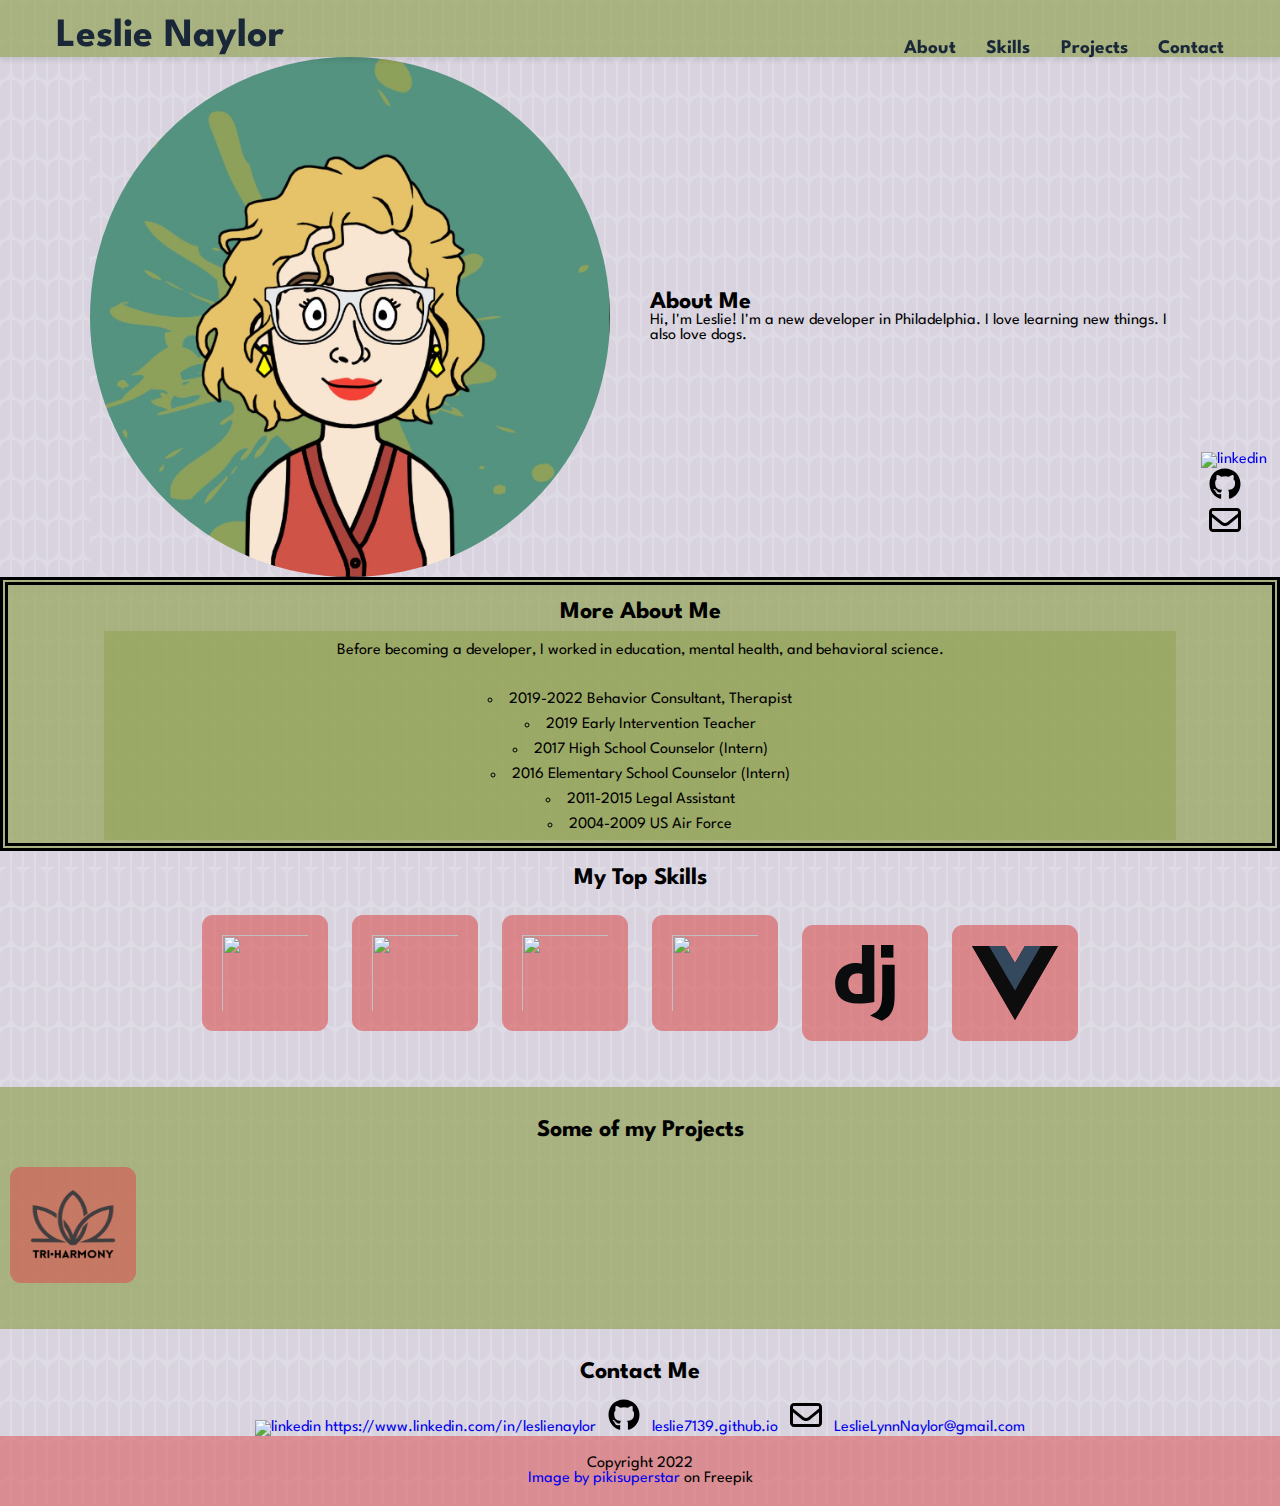
==== index.html @ d734b7ea "updated profile picture" ====
<!DOCTYPE html>
<html lang="en">

  <head>
    <meta charset="UTF-8" />
    <meta http-equiv="X-UA-Compatible" content="IE=edge" />
    <meta name="viewport" content="width=device-width, initial-scale=1.0" />
    <link rel="preconnect" href="https://fonts.googleapis.com">
    <link rel="preconnect" href="https://fonts.gstatic.com" crossorigin>
    <link href="https://fonts.googleapis.com/css2?family=Signika&display=swap" rel="stylesheet">
    <link rel="stylesheet" href="https://necolas.github.io/normalize.css/8.0.1/normalize.css">
    <link rel="preconnect" href="https://fonts.googleapis.com">
    <link rel="preconnect" href="https://fonts.gstatic.com" crossorigin>
    <link href="https://fonts.googleapis.com/css2?family=League+Spartan:wght@500;700&display=swap" rel="stylesheet">

    <!--CSS Styles -->
    <link rel="stylesheet" href="styles.css" />



    <title>Leslie Naylor | Web Developer</title>
  </head>

  <body>
    <nav>
      <h1>Leslie Naylor</h1>


      <ul class="navigation">
        <li><a href="#about" class="nav-link">About</a></li>
        <li><a href="#skills" class="nav-link">Skills</a></li>
        <li><a href="#projects" class="nav-link">Projects</a></li>
        <li><a href="#contact" class="nav-link">Contact</a></li>
      </ul>

    </nav>

    <!-- Hero Section -->
    <section class="hero" id="about">
      <img class="hero" src="my portfolio/assets/images/avatar.jpg" alt="avatar" />

      <div>

        <h2 class="bio-title">About Me</h2>
        <p class="bio-text">
          Hi, I'm Leslie! I'm a new developer in Philadelphia. I love learning new things.
          I also love dogs.
        </p>
      </div>
    </section>

    <!-- More about -->
    <section class="more-about">
      <h2>More About Me</h2>
      <p class="more-about">Before becoming a developer, I worked in education, mental health, and behavioral science.
      </p>
      <div>
        <ul class="more-about">
          <li>2019-2022 Behavior Consultant, Therapist</li>
          <li>2019 Early Intervention Teacher</li>
          <li>2017 High School Counselor (Intern)</li>
          <li>2016 Elementary School Counselor (Intern)</li>
          <li>2011-2015 Legal Assistant</li>
          <li>2004-2009 US Air Force</li>
        </ul>

      </div>
    </section>

    <!-- Skills section -->
    <section class="skills" id="skills">
      <h2 class="skill-header">My Top Skills</h2>

      <div class="skills-wrapper">
        <img src="my portfolio/assets/icons/python.svg" alt="" loading="lazy" class="icon icon-card" />
        <img src="my portfolio/assets/icons/html5.svg" alt="" loading="lazy" class="icon icon-card" />
        <img src="my portfolio/assets/icons/css3-alt.svg" alt="" loading="lazy" class="icon icon-card" />
        <img src="my portfolio/assets/icons/square-js.svg" alt="" loading="lazy" class="icon icon-card" />
        <img src="my portfolio/assets/icons/django.svg" alt="" loading="lazy" class="icon icon-card" />
        <img src="my portfolio/assets/icons/vue.svg" alt="" loading="lazy" class="icon icon-card" />
      </div>
    </section>

    <!-- Projects section -->
    <section class="projects" id="projects">
      <h2 class="projects-title">Some of my Projects</h2>
      <img src="my portfolio/assets/icons/tri-harmony-logo.png" alt="" loading="lazy" class="icon icon-card" />


    </section>

    <!-- Contact section -->
    <section class="contact" id="contact">
      <h2>Contact Me</h2>
      <a href="https://www.linkedin.com/in/leslienaylor" target="_blank">
        <img src="my portfolio/assets/icons/linkedin.svg" alt="linkedin" loading="lazy" class="socicon">
        <span>https://www.linkedin.com/in/leslienaylor</span>
      </a>
      <a href="https://github.com/leslie7139/leslie7139.github.io" target="_blank">
        <img src="my portfolio/assets/icons/github-icon.svg.svg" alt="github" loading="lazy" class="socicon">
        <span>leslie7139.github.io</span>
      </a>
      <a href="mailto:LeslieLynnNaylor@gmail.com" target="_blank">
        <img src="my portfolio/assets/icons/envelope-icon.svg" alt="github" loading="lazy" class="socicon">
        <span>LeslieLynnNaylor@gmail.com</span>
      </a>
    </section>
    <!-- <div class="contact-form-container">
        <form action="" method="POST">
          <div class="form-control">
            <label for="name">Name</label>
            <input type="text" id="name" name="sender-name" placeholder="Enter Your Name" class="input-field"
              required />
          </div>
          <div class="form-control">
            <label for="email">Email</label>
            <input type="email" id="email" name="sender-email" placeholder="Enter Your Email" class="input-field"
              required />
          </div>
          <div class="form-control">
            <label for="message">Message</label>
            <textarea id="message" cols="60" rows="10" placeholder="Enter Your Message" name="message"
              class="input-field" required>
          </textarea>
          </div>
          <input type="submit" value="Submit" id="submit-btn" class="submit-btn" />
        </form>
      </div>
      </div> -->



    <!-- Social accounts - Fixed to the right -->
    <div class="socials">
      <a href="https://www.linkedin.com/in/leslienaylor" target="_blank">
        <img src="my portfolio/assets/icons/linkedin.svg" alt="linkedin" loading="lazy" class="socicon">
      </a>
      <a href="https://github.com/leslie7139/leslie7139.github.io" target="_blank">
        <img src="my portfolio/assets/icons/github-icon.svg.svg" alt="github" loading="lazy" class="socicon">
      </a>
      <div id="hover-div">
        <a href="mailto:LeslieLynnNaylor@gmail.com" target="_blank">
          <img src="my portfolio/assets/icons/envelope-icon.svg" alt="github" loading="lazy" class="socicon">
      </div>
      </a>

    </div>



    <!-- Footer section -->
    <footer>
      <p class="copy">Copyright 2022</p>
      <p class="copy"><a
          href="https://www.freepik.com/free-vector/telecommuting-concept_7938245.htm?query=work&collectionId=689181&&position=8&from_view=collections">Image
          by pikisuperstar</a> on Freepik</p>
    </footer>
    <!-- Website scripts -->
    <!-- <script src="assets/js/app.js"></script> -->

    <!-- Ion icons scripts -->

  </body>

</html>
---- styles.css ----
:root {
    /* --font-family: 'Signika', sans-serif; */
    --font-family: 'League Spartan', sans-serif;
    --normal-font: 400;
    --bold-font: 700;
    --bolder-font: 900;
    /* --bg-color: #96a65d; */
    --bg-color: #96a65dbc;

    --primary-color: #192738;
    --secondary-color: #D94E4E;
    --primary-shadow: #8b8eaf;
    --bottom-margin: 0.5rem;
    --bottom-margin-2: 1rem;
    --line-height: 1.7rem;
    --transition: 0.3s;
    --bg-image: url("data:image/svg+xml,%3Csvg width='24' height='40' viewBox='0 0 24 40' xmlns='http://www.w3.org/2000/svg'%3E%3Cpath d='M0 40c5.523 0 10-4.477 10-10V0C4.477 0 0 4.477 0 10v30zm22 0c-5.523 0-10-4.477-10-10V0c5.523 0 10 4.477 10 10v30z' fill='%239C92AC' fill-opacity='0.11' fill-rule='evenodd'/%3E%3C/svg%3E");


}

html {
    scroll-behavior: smooth;
}

* {
    margin: 0;
    padding: 0;
    box-sizing: border-box;
}

ul {
    list-style-type: none;
}

a {
    text-decoration: none;
}

a:hover {
    color: var(--secondary-color)
}

body {
    font-family: var(--font-family);
    background-color: #DFDBE5;
    background-image: var(--bg-image);

}

nav {
    position: sticky;
    top: 0;
    left: 0;
    z-index: 1;
    /* ^^ ensures navbar stays over any other element on page */
    display: flex;
    align-items: center;
    justify-content: space-between;
    padding: 1rem 3.5rem;
    padding-bottom: 0;
    background-color: var(--bg-color);
    box-shadow: 0 3px 5px rgba(0, 0, 0, 0.1);

}

nav h1 {
    color: var(--primary-color);
    font-size: 2.5em;
    z-index: 2;
    /*keeps name on top */


}

nav a {
    color: var(--primary-color);
    transition: var(--transition)
}

nav a:hover {
    color: var(--secondary-color)
}

nav ul {
    display: flex;
    gap: 1.9rem;
    padding-top: 1.5em;

}

nav ul li {
    font-weight: var(--bold-font);
    font-size: 1.2em;
}


.socials {
    display: flex;
    flex-direction: column;
    position: fixed;
    right: 1%;
    bottom: 40%;

}

.socicon {
    width: 3rem;
    height: 2rem
}

.hero {
    display: flex;
    align-items: center;
    justify-content: center;
    gap: 2.5rem;
    max-width: 68.75rem;
    margin: auto;
    /* background-image: url("so-white-background.png"); */
    background-color: #DFDBE5;
    background-image: var(--bg-image);

}


.hero img {
    height: 32.5rem;
    width: 32.5rem;
    border-radius: 50%;

}

.bio {
    width: 25rem;
    padding: 0.625rem;
    border-radius: 6px;
    box-shadow: 0px 2px 15px 2px var(--primary-shadow);
}

.bio h1 {
    margin-bottom: var(--bottom-margin);
}

.bio p {
    line-height: var(--line-height);
    padding: 0.3rem
}

.more-about {
    background-color: var(--bg-color);
    padding: 1rem 6rem;
    border-style: double;
    border-width: .5em;
    padding-bottom: 0.2em;
}

.more-about h2 {
    margin-bottom: var(--bottom-margin);
    text-align: center;
}

.more-about p {
    line-height: var(--line-height);
    padding: 0.4rem;
    text-align: center;
    border-style: none;
}

.more-about ul {
    border-style: none;

}

.more-about ul li {
    list-style-type: circle;
    text-align: center;
    line-height: 25px;
    list-style-position: inside;

}

.skills {
    max-width: 68.75 rem;
    margin: auto;
    text-align: center;
    margin-top: 1rem;
    background-image: var(--bg-image);
    background-color: #DFDBE5;

}

.skill-header {
    margin-bottom: 1rem;
}

.skills-wrapper img {
    padding: 1.25rem;
}

.icon {
    width: 7.875rem;
    height: 7.25rem
}

.icon-card {
    background-color: #d94e4e95;
    border-radius: 11px;
    box-shadow: 0 3px 10px var(--secondary-shadow);
    padding: 20px;
    margin: 10px;
}

.projects {
    background-color: var(--bg-color);
    padding: 32px 0;
    margin-top: 2rem;
}

.projects-title {
    text-align: center;
    margin-bottom: 1rem;
}

.projects-container {
    display: flex;
    align-items: center;
    justify-content: center;
}

.contact {
    margin-top: 2rem;
    text-align: center;
    background-image: var(--bg-image);
    background-color: #DFDBE5;


}

.contact>span {
    display: inline-block;
}

.contact h2 {
    text-align: center;
    margin-bottom: var(--bottom-margin-2);
}

.contact-form-container {
    max-width: 40.75rem;
    margin: 0 auto;
    padding: 0.938rem;
    border-radius: 5px;
    box-shadow: 0 3px 10px var(--secondary-shadow);
}

.contact-form-container label {
    line-height: 2.7em;
    font-weight: var(--bold-font);
    color: var(--primary-color)
}

.contact-form-container textarea {
    min-height: 6.25rem;
    font-size: 14px;
}

.contact-form-container .input-field {
    width: 100%;
    padding-top: 10px;
    padding-bottom: 10px;
    border-radius: 5px;
    border: none;
    border: 2px outset var(--primary-color);
    font-size: 0.0875rem;
    outline: none;
}

.input-field::placeholder {
    padding: 0.5rem;
    color: var(--primary-color);
}

.submit-btn {
    width: 100%;
    padding: 10px;
    margin: 10px 0;
    background-color: #fff;
    border: 2px solid var(--primary-color);
    border-radius: 5px;
    font-size: 1rem;
    font-weight: var(--bold-font);
    transition: var(--transition);
}

footer {
    background-color: #d94e4e88;
    padding: 1.25rem;
    text-align: center;
    margin: 2 rem 0 0;


}

.scroll-up {
    position: fixed;
    right: 0.5%;
    bottom: 3%;
    cursor: pointer;
}

.up-arrow {
    width: 3rem;
    height: 3rem
}

@media screen and (max-width: 720px) {
    nav {
        padding: 1.5rem 1 rem
    }

    nav h1 {
        text-align: center;
    }

    nav ul {
        position: fixed;
        /* display: block; */
        background-color: #96a65d5e;
        flex-direction: row;
        top: 86px;
        left: 10%;
        width: 80%;
        text-align: center;
    }

    nav ul li {
        margin: 8px;
    }


    .hero {
        margin-top: -4rem;
        flex-direction: column;
        gap: 0;
    }

    .hero img {
        height: 27.5rem;
        width: 20rem;
        top: 50px;
        margin-top: 5em;
    }

    .bio {
        margin-top: -7rem;
        width: 20.5rem;
    }

    .bio-title {
        text-align: center;
        padding-top: 1em;
    }

    .bio-text {
        text-align: justify;
        padding: 1rem 2rem;
        padding-bottom: 1.5em;
    }

    .more-about {
        padding: 1rem;
        padding-bottom: 0.2em;


    }

    .more-about h2 {
        text-align: center;
        margin-bottom: 0;
    }

    .more-about p {
        text-align: center;

    }

    .icon {
        width: 5.875rem;
        height: 5.25rem;
    }

    .projects-container {
        flex-direction: column;
    }

    .project-container {
        width: 20.875rem;
    }

    .contact-form-container {
        max-width: 23.75rem;
    }


    @media screen and (max-width: 420px) {
        .hero img {
            height: 37.5rem;
            width: 23rem;
        }

        .bio {
            width: 18.3rem;
        }

        .project-container {
            width: 17.875rem;
        }

        .contact-form-container {
            max-width: 17.75rem;
        }
    }
}
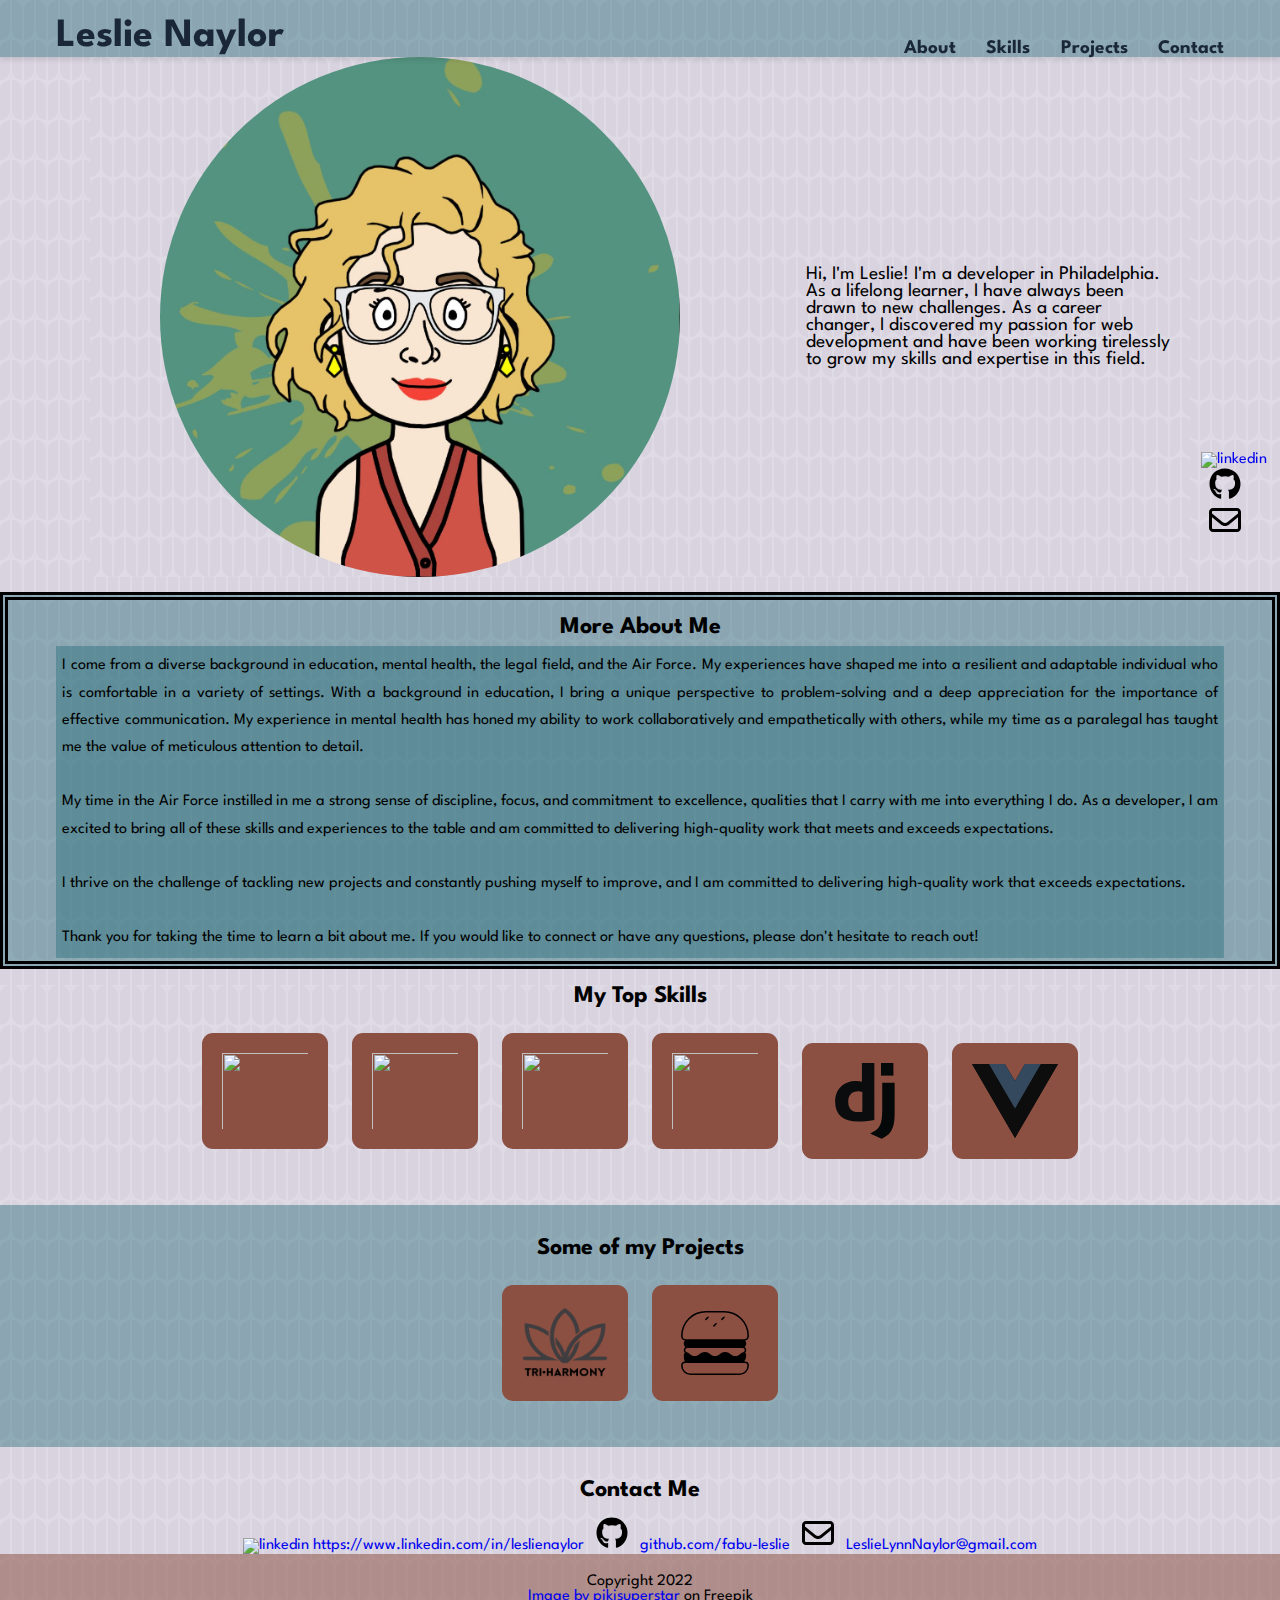
==== commit 37b8ee03: "updated about me, more about me section" ====
--- a/index.html
+++ b/index.html
@@ -41,29 +41,42 @@
 
       <div>
 
-        <h2 class="bio-title">About Me</h2>
+        <!-- <h2 class="bio-title">About Me</h2> -->
         <p class="bio-text">
-          Hi, I'm Leslie! I'm a new developer in Philadelphia. I love learning new things.
-          I also love dogs.
+          Hi, I'm Leslie! I'm a developer in Philadelphia. As a lifelong learner, I have always been drawn to new
+          challenges. As a career changer, I discovered my passion for web development and have been working tirelessly
+          to grow my skills and expertise in this field.
         </p>
       </div>
     </section>
+    <br>
 
     <!-- More about -->
     <section class="more-about">
       <h2>More About Me</h2>
-      <p class="more-about">Before becoming a developer, I worked in education, mental health, and behavioral science.
+      <p class="more-about">I come from a diverse background in education, mental health, the legal field, and the Air
+        Force. My experiences have shaped me into a resilient and adaptable individual who is comfortable in a variety
+        of settings.
+
+        With a background in education, I bring a unique perspective to problem-solving and a deep appreciation for
+        the
+        importance of effective communication. My experience in mental health has honed my ability to work
+        collaboratively and empathetically with others, while my time as a paralegal has taught me the value of
+        meticulous attention to detail. <br><br>
+
+        My time in the Air Force instilled in me a strong sense of discipline, focus, and commitment to excellence,
+        qualities that I carry with me into everything I do. As a developer, I am excited to bring all of these skills
+        and experiences to the table and am committed to delivering high-quality work that meets and exceeds
+        expectations.<br><br>
+
+
+        I thrive on the challenge of tackling new projects and constantly pushing myself
+        to improve, and I am committed to delivering high-quality work that exceeds expectations.<br><br>
+
+        Thank you for taking the time to learn a bit about me. If you would like to connect or have any questions,
+        please don't hesitate to reach out!
+
       </p>
-      <div>
-        <ul class="more-about">
-          <li>2019-2022 Behavior Consultant, Therapist</li>
-          <li>2019 Early Intervention Teacher</li>
-          <li>2017 High School Counselor (Intern)</li>
-          <li>2016 Elementary School Counselor (Intern)</li>
-          <li>2011-2015 Legal Assistant</li>
-          <li>2004-2009 US Air Force</li>
-        </ul>
-
       </div>
     </section>
 
@@ -84,9 +97,14 @@
     <!-- Projects section -->
     <section class="projects" id="projects">
       <h2 class="projects-title">Some of my Projects</h2>
-      <img src="my portfolio/assets/icons/tri-harmony-logo.png" alt="" loading="lazy" class="icon icon-card" />
-
-
+      <div class="projects-wrapper">
+        <a href="https://github.com/fabu-leslie/TriHarmony">
+          <img src="my portfolio/assets/icons/tri-harmony-logo.png" alt="" loading="lazy" class="icon icon-card" />
+        </a>
+        <a href="https://github.com/fabu-leslie/bobs-burgers-characters">
+          <img src="my portfolio/assets/icons/burger-icon.svg" alt="" loading="lazy" class="icon icon-card" />
+        </a>
+      </div>
     </section>
 
     <!-- Contact section -->
@@ -96,9 +114,9 @@
         <img src="my portfolio/assets/icons/linkedin.svg" alt="linkedin" loading="lazy" class="socicon">
         <span>https://www.linkedin.com/in/leslienaylor</span>
       </a>
-      <a href="https://github.com/leslie7139/leslie7139.github.io" target="_blank">
+      <a href="https://github.com/fabu-leslie" target="_blank">
         <img src="my portfolio/assets/icons/github-icon.svg.svg" alt="github" loading="lazy" class="socicon">
-        <span>leslie7139.github.io</span>
+        <span>github.com/fabu-leslie</span>
       </a>
       <a href="mailto:LeslieLynnNaylor@gmail.com" target="_blank">
         <img src="my portfolio/assets/icons/envelope-icon.svg" alt="github" loading="lazy" class="socicon">
@@ -135,7 +153,7 @@
       <a href="https://www.linkedin.com/in/leslienaylor" target="_blank">
         <img src="my portfolio/assets/icons/linkedin.svg" alt="linkedin" loading="lazy" class="socicon">
       </a>
-      <a href="https://github.com/leslie7139/leslie7139.github.io" target="_blank">
+      <a href="https://github.com/fabu-leslie" target="_blank">
         <img src="my portfolio/assets/icons/github-icon.svg.svg" alt="github" loading="lazy" class="socicon">
       </a>
       <div id="hover-div">
@@ -155,10 +173,9 @@
           href="https://www.freepik.com/free-vector/telecommuting-concept_7938245.htm?query=work&collectionId=689181&&position=8&from_view=collections">Image
           by pikisuperstar</a> on Freepik</p>
     </footer>
-    <!-- Website scripts -->
     <!-- <script src="assets/js/app.js"></script> -->
 
-    <!-- Ion icons scripts -->
+  
 
   </body>
 
--- a/styles.css
+++ b/styles.css
@@ -5,10 +5,10 @@
     --bold-font: 700;
     --bolder-font: 900;
     /* --bg-color: #96a65d; */
-    --bg-color: #96a65dbc;
+    --bg-color: #2169746b;
 
     --primary-color: #192738;
-    --secondary-color: #D94E4E;
+    --secondary-color: #8C5043;
     --primary-shadow: #8b8eaf;
     --bottom-margin: 0.5rem;
     --bottom-margin-2: 1rem;
@@ -130,11 +130,12 @@
 
 }
 
-.bio {
+.bio-text {
     width: 25rem;
-    padding: 0.625rem;
+    padding: 1rem;
     border-radius: 6px;
-    box-shadow: 0px 2px 15px 2px var(--primary-shadow);
+    font-size: 1.2em;
+    /* box-shadow: 0px 2px 15px 2px var(--primary-shadow); */
 }
 
 .bio h1 {
@@ -148,7 +149,7 @@
 
 .more-about {
     background-color: var(--bg-color);
-    padding: 1rem 6rem;
+    padding: 1rem 3rem;
     border-style: double;
     border-width: .5em;
     padding-bottom: 0.2em;
@@ -162,23 +163,24 @@
 .more-about p {
     line-height: var(--line-height);
     padding: 0.4rem;
-    text-align: center;
+    text-align:justify;
     border-style: none;
 }
 
-.more-about ul {
+/* .more-about ul {
     border-style: none;
 
-}
-
-.more-about ul li {
+} */
+
+/* .more-about ul li {
     list-style-type: circle;
     text-align: center;
     line-height: 25px;
     list-style-position: inside;
 
-}
-
+} */
+
+/* *******Skills******* */
 .skills {
     max-width: 68.75 rem;
     margin: auto;
@@ -203,7 +205,7 @@
 }
 
 .icon-card {
-    background-color: #d94e4e95;
+    background-color: #8C5043;
     border-radius: 11px;
     box-shadow: 0 3px 10px var(--secondary-shadow);
     padding: 20px;
@@ -214,6 +216,7 @@
     background-color: var(--bg-color);
     padding: 32px 0;
     margin-top: 2rem;
+    text-align: center;
 }
 
 .projects-title {
@@ -232,7 +235,6 @@
     text-align: center;
     background-image: var(--bg-image);
     background-color: #DFDBE5;
-
 
 }
 
@@ -293,7 +295,7 @@
 }
 
 footer {
-    background-color: #d94e4e88;
+    background-color: #8c504389;
     padding: 1.25rem;
     text-align: center;
     margin: 2 rem 0 0;
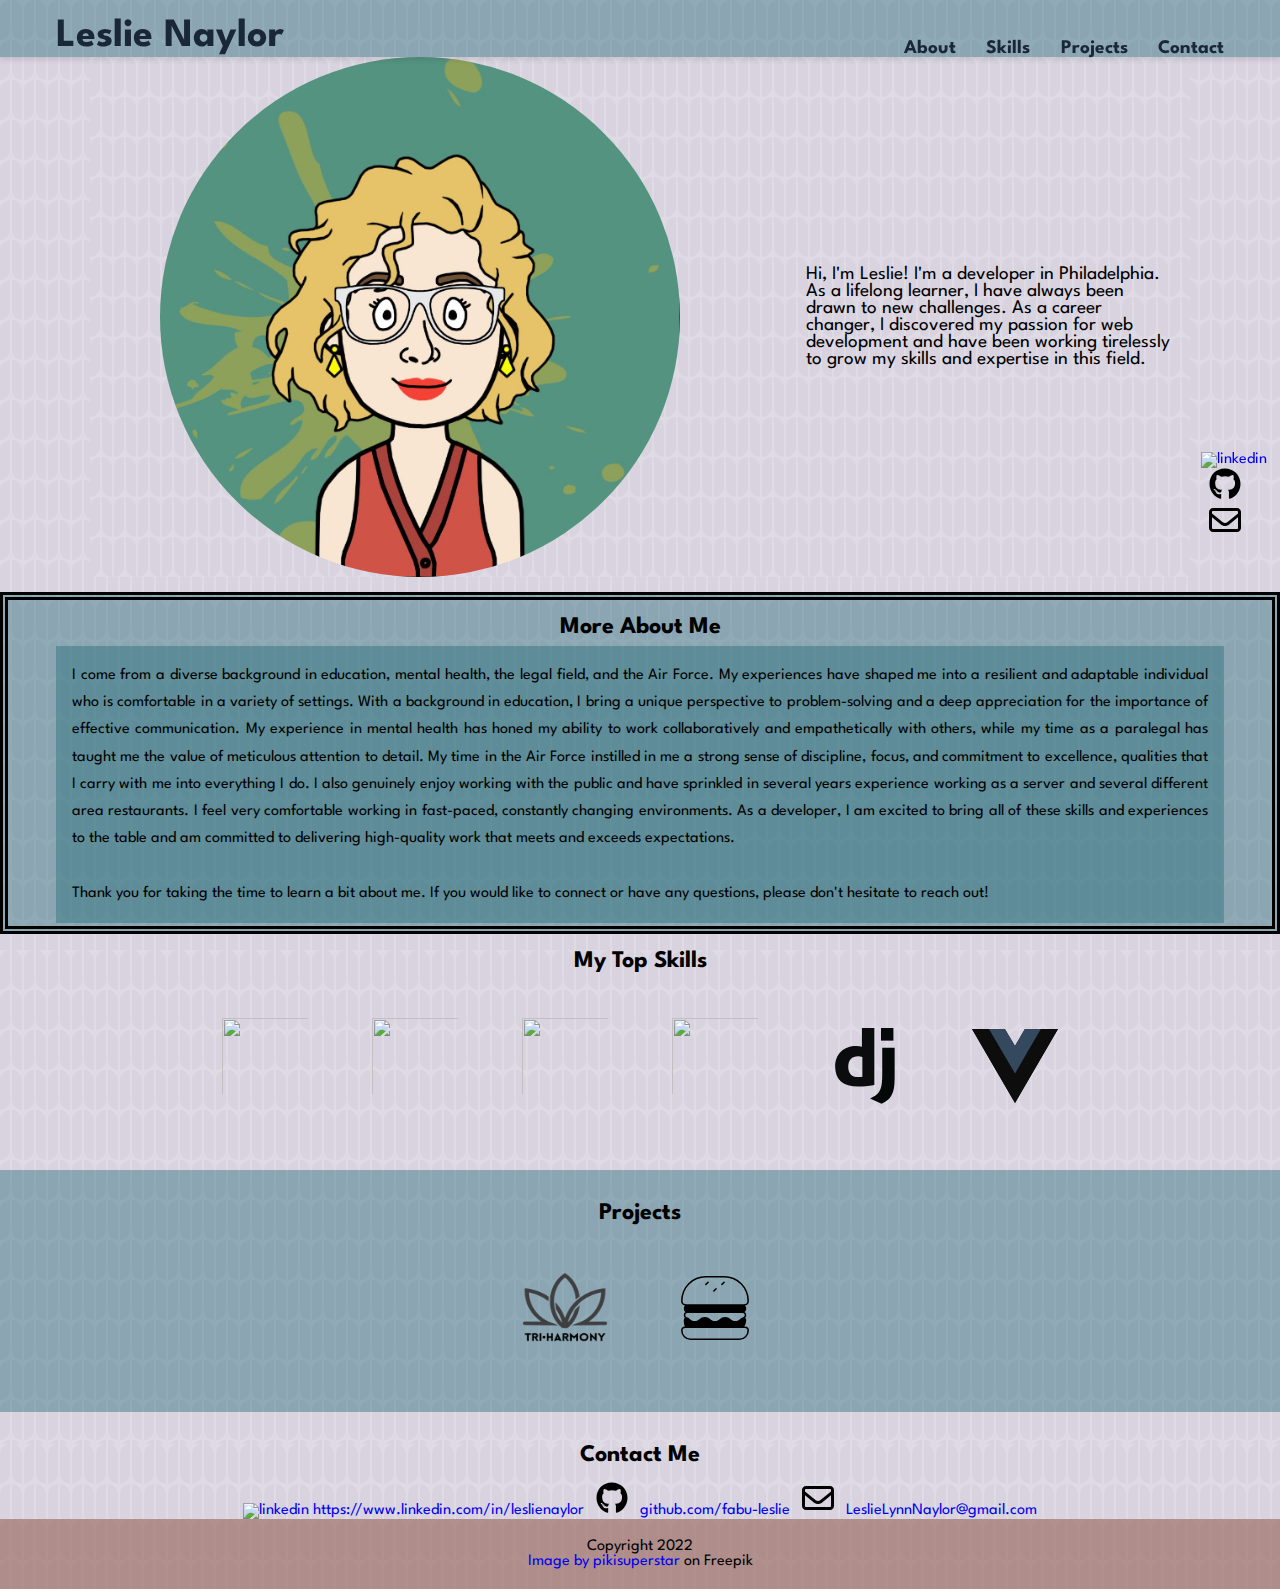
==== commit c516dbb9: "updated more about me section" ====
--- a/index.html
+++ b/index.html
@@ -12,11 +12,7 @@
     <link rel="preconnect" href="https://fonts.googleapis.com">
     <link rel="preconnect" href="https://fonts.gstatic.com" crossorigin>
     <link href="https://fonts.googleapis.com/css2?family=League+Spartan:wght@500;700&display=swap" rel="stylesheet">
-
-    <!--CSS Styles -->
     <link rel="stylesheet" href="styles.css" />
-
-
 
     <title>Leslie Naylor | Web Developer</title>
   </head>
@@ -54,28 +50,26 @@
     <!-- More about -->
     <section class="more-about">
       <h2>More About Me</h2>
-      <p class="more-about">I come from a diverse background in education, mental health, the legal field, and the Air
+      <p class="more-about">
+        I come from a diverse background in education, mental health, the legal field, and the Air
         Force. My experiences have shaped me into a resilient and adaptable individual who is comfortable in a variety
         of settings.
 
         With a background in education, I bring a unique perspective to problem-solving and a deep appreciation for
-        the
-        importance of effective communication. My experience in mental health has honed my ability to work
+        the importance of effective communication. My experience in mental health has honed my ability to work
         collaboratively and empathetically with others, while my time as a paralegal has taught me the value of
-        meticulous attention to detail. <br><br>
+        meticulous attention to detail. My time in the Air Force instilled in me a strong sense of discipline, focus,
+        and commitment to excellence,
+        qualities that I carry with me into everything I do.
 
-        My time in the Air Force instilled in me a strong sense of discipline, focus, and commitment to excellence,
-        qualities that I carry with me into everything I do. As a developer, I am excited to bring all of these skills
+        I also genuinely enjoy working with the public and have sprinkled in several years experience working as a
+        server and several different area restaurants. I feel very comfortable working in fast-paced, constantly
+        changing environments. As a developer, I am excited to bring all of these skills
         and experiences to the table and am committed to delivering high-quality work that meets and exceeds
         expectations.<br><br>
 
-
-        I thrive on the challenge of tackling new projects and constantly pushing myself
-        to improve, and I am committed to delivering high-quality work that exceeds expectations.<br><br>
-
         Thank you for taking the time to learn a bit about me. If you would like to connect or have any questions,
         please don't hesitate to reach out!
-
       </p>
       </div>
     </section>
@@ -96,15 +90,16 @@
 
     <!-- Projects section -->
     <section class="projects" id="projects">
-      <h2 class="projects-title">Some of my Projects</h2>
+      <h2 class="projects-title">Projects</h2>
       <div class="projects-wrapper">
-        <a href="https://github.com/fabu-leslie/TriHarmony">
-          <img src="my portfolio/assets/icons/tri-harmony-logo.png" alt="" loading="lazy" class="icon icon-card" />
-        </a>
-        <a href="https://github.com/fabu-leslie/bobs-burgers-characters">
-          <img src="my portfolio/assets/icons/burger-icon.svg" alt="" loading="lazy" class="icon icon-card" />
-        </a>
-      </div>
+        <div class="popover__wrapper">
+          <a href="https://github.com/fabu-leslie/TriHarmony">
+            <img src="my portfolio/assets/icons/tri-harmony-logo.png" alt="" loading="lazy" class="icon icon-card" />
+          </a>
+          <a href="https://github.com/fabu-leslie/bobs-burgers-characters">
+            <img src="my portfolio/assets/icons/burger-icon.svg" alt="" loading="lazy" class="icon icon-card" />
+          </a>
+        </div>
     </section>
 
     <!-- Contact section -->
@@ -174,8 +169,8 @@
           by pikisuperstar</a> on Freepik</p>
     </footer>
     <!-- <script src="assets/js/app.js"></script> -->
+    <script src="slideshow.js"></script>
 
-  
 
   </body>
 
--- a/styles.css
+++ b/styles.css
@@ -162,8 +162,8 @@
 
 .more-about p {
     line-height: var(--line-height);
-    padding: 0.4rem;
-    text-align:justify;
+    padding: 1rem;
+    text-align: justify;
     border-style: none;
 }
 
@@ -205,7 +205,7 @@
 }
 
 .icon-card {
-    background-color: #8C5043;
+    /* background-color: #8C5043; */
     border-radius: 11px;
     box-shadow: 0 3px 10px var(--secondary-shadow);
     padding: 20px;
@@ -229,6 +229,8 @@
     align-items: center;
     justify-content: center;
 }
+
+
 
 .contact {
     margin-top: 2rem;
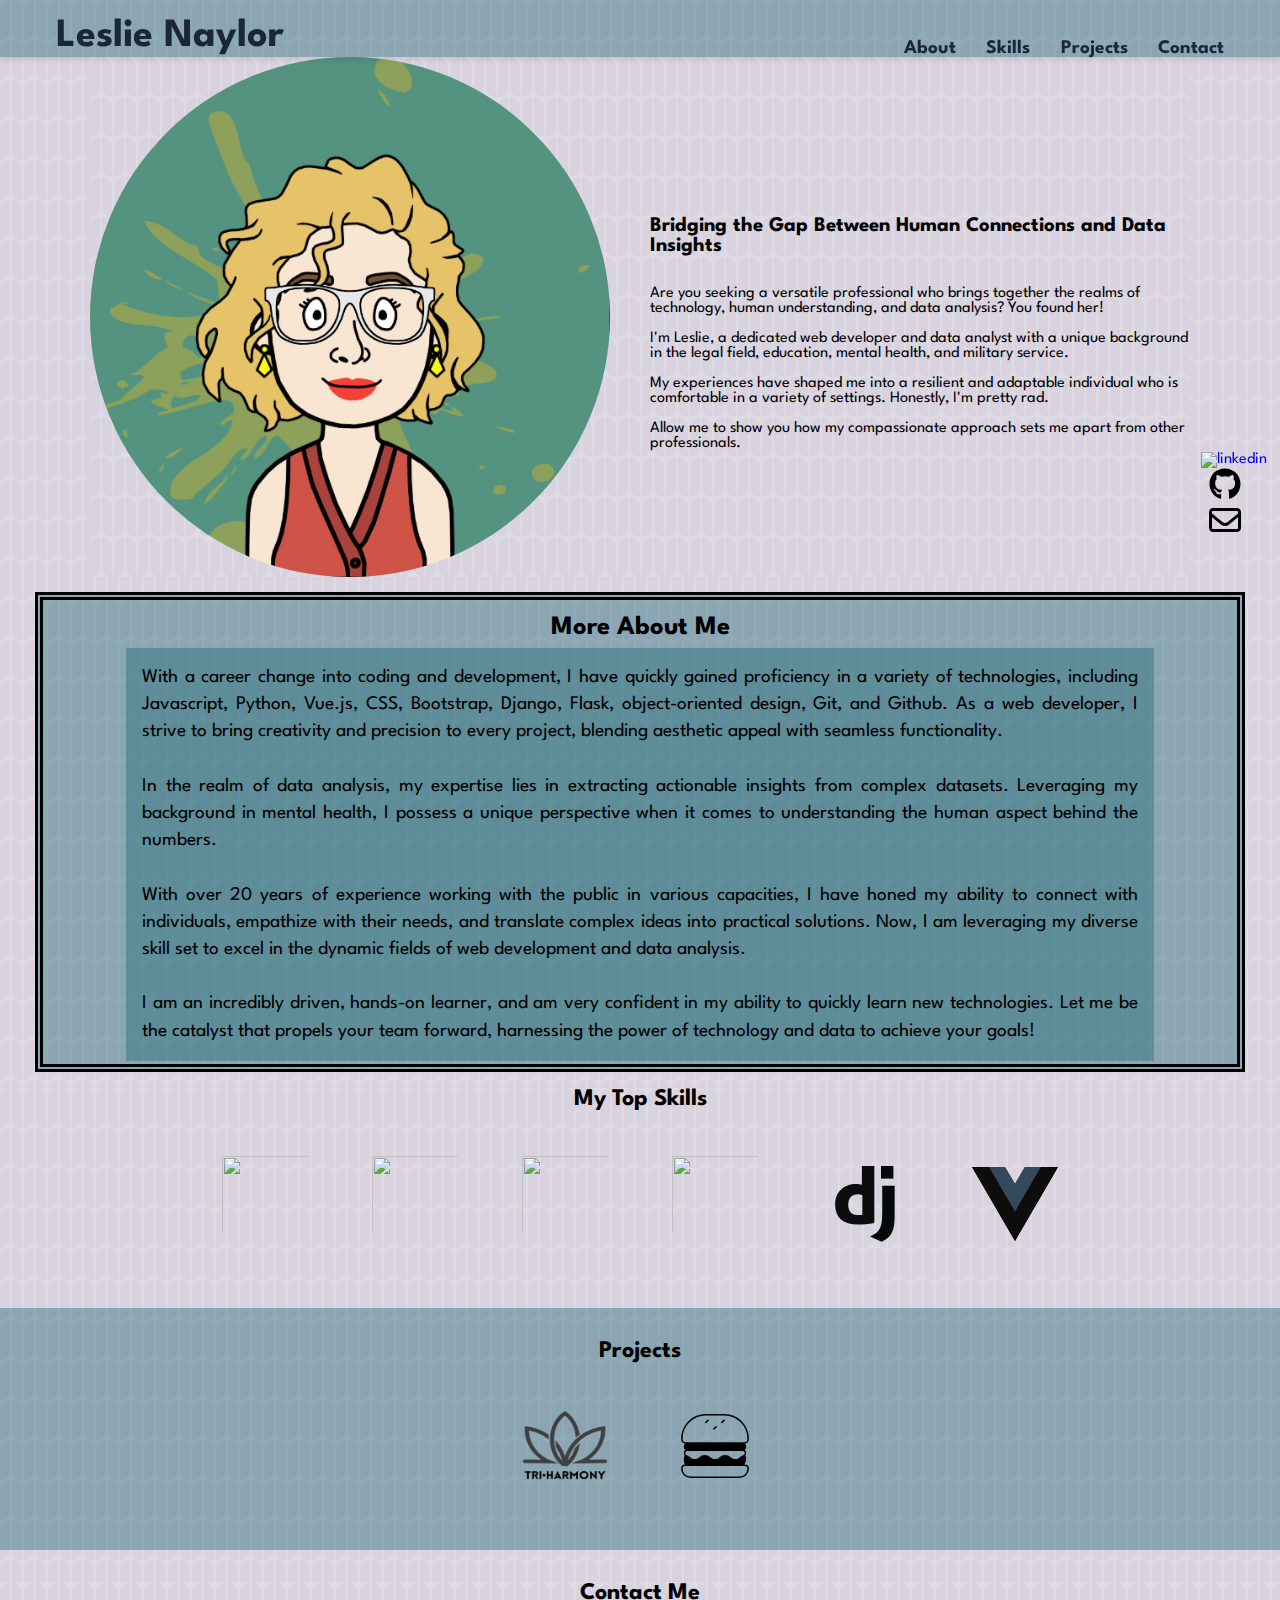
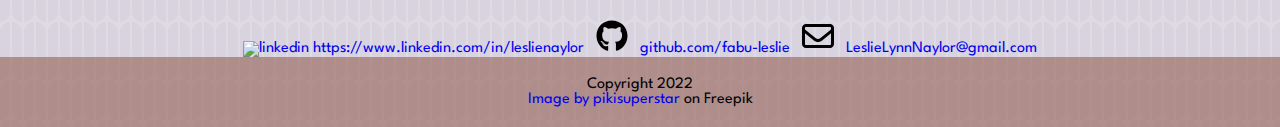
==== commit 2727e640: "changed language on bio and more about me. Updated formatting." ====
--- a/index.html
+++ b/index.html
@@ -19,7 +19,9 @@
 
   <body>
     <nav>
-      <h1>Leslie Naylor</h1>
+      <h1>Leslie Naylor</h1><br>
+
+
 
 
       <ul class="navigation">
@@ -39,9 +41,28 @@
 
         <!-- <h2 class="bio-title">About Me</h2> -->
         <p class="bio-text">
-          Hi, I'm Leslie! I'm a developer in Philadelphia. As a lifelong learner, I have always been drawn to new
-          challenges. As a career changer, I discovered my passion for web development and have been working tirelessly
-          to grow my skills and expertise in this field.
+        <div class="bio-text-bold">
+          Bridging the Gap Between Human Connections and Data Insights
+        </div>
+        <br><br>
+
+        Are you seeking a versatile professional who brings together the realms of technology, human understanding,
+        and data analysis? You found her!
+        <br>
+        <br>
+        I'm Leslie, a dedicated web developer and data analyst with a unique
+        background in the legal field, education, mental health, and military service.
+        <br>
+        <br>
+        My experiences have shaped me
+        into a resilient and adaptable individual who is comfortable in a variety
+        of settings. Honestly, I'm pretty rad.
+        <br>
+        <br>
+        Allow me to show you how my
+        compassionate approach sets me apart from other professionals.
+
+
         </p>
       </div>
     </section>
@@ -51,25 +72,35 @@
     <section class="more-about">
       <h2>More About Me</h2>
       <p class="more-about">
-        I come from a diverse background in education, mental health, the legal field, and the Air
-        Force. My experiences have shaped me into a resilient and adaptable individual who is comfortable in a variety
-        of settings.
-
-        With a background in education, I bring a unique perspective to problem-solving and a deep appreciation for
-        the importance of effective communication. My experience in mental health has honed my ability to work
-        collaboratively and empathetically with others, while my time as a paralegal has taught me the value of
-        meticulous attention to detail. My time in the Air Force instilled in me a strong sense of discipline, focus,
-        and commitment to excellence,
-        qualities that I carry with me into everything I do.
-
-        I also genuinely enjoy working with the public and have sprinkled in several years experience working as a
-        server and several different area restaurants. I feel very comfortable working in fast-paced, constantly
-        changing environments. As a developer, I am excited to bring all of these skills
-        and experiences to the table and am committed to delivering high-quality work that meets and exceeds
-        expectations.<br><br>
-
-        Thank you for taking the time to learn a bit about me. If you would like to connect or have any questions,
-        please don't hesitate to reach out!
+
+        With a career change into coding and development, I have quickly gained proficiency in a variety of
+        technologies, including Javascript, Python, Vue.js, CSS, Bootstrap, Django, Flask, object-oriented design,
+        Git, and Github. As a web developer, I strive to bring creativity and precision to every project,
+        blending aesthetic appeal with seamless functionality.
+        <br>
+        <br>
+        In the realm of data analysis, my expertise lies in extracting actionable insights from complex datasets.
+        Leveraging my background in mental health, I possess a unique perspective when it comes to understanding the
+        human aspect behind the numbers.
+        <br>
+        <br>
+        With over 20 years of experience working with the public in various capacities, I have honed my ability to
+        connect with individuals, empathize with their needs, and translate complex ideas into practical solutions.
+        Now, I am leveraging my diverse skill set to excel in the dynamic fields of web development and data analysis.
+        <br>
+        <br>
+        <!-- Whether it's developing intuitive websites or unraveling data mysteries, I am driven by a passion for
+        delivering impactful solutions that empower individuals and organizations. (For an example, please check out my
+        TriHarmony web app on
+        GitHub!)
+        <br>
+        <br> -->
+        I am an incredibly driven, hands-on learner, and am very confident in my ability to quickly learn new
+        technologies. Let me be the catalyst that propels your team forward, harnessing the power of technology and data
+        to achieve
+        your goals!
+        <br>
+
       </p>
       </div>
     </section>
--- a/styles.css
+++ b/styles.css
@@ -138,6 +138,11 @@
     /* box-shadow: 0px 2px 15px 2px var(--primary-shadow); */
 }
 
+.bio-text-bold {
+    font-weight: bold;
+    font-size: 1.3em;
+}
+
 .bio h1 {
     margin-bottom: var(--bottom-margin);
 }
@@ -153,6 +158,8 @@
     border-style: double;
     border-width: .5em;
     padding-bottom: 0.2em;
+    font-size: 1.1em;
+    margin: 0 35px;
 }
 
 .more-about h2 {
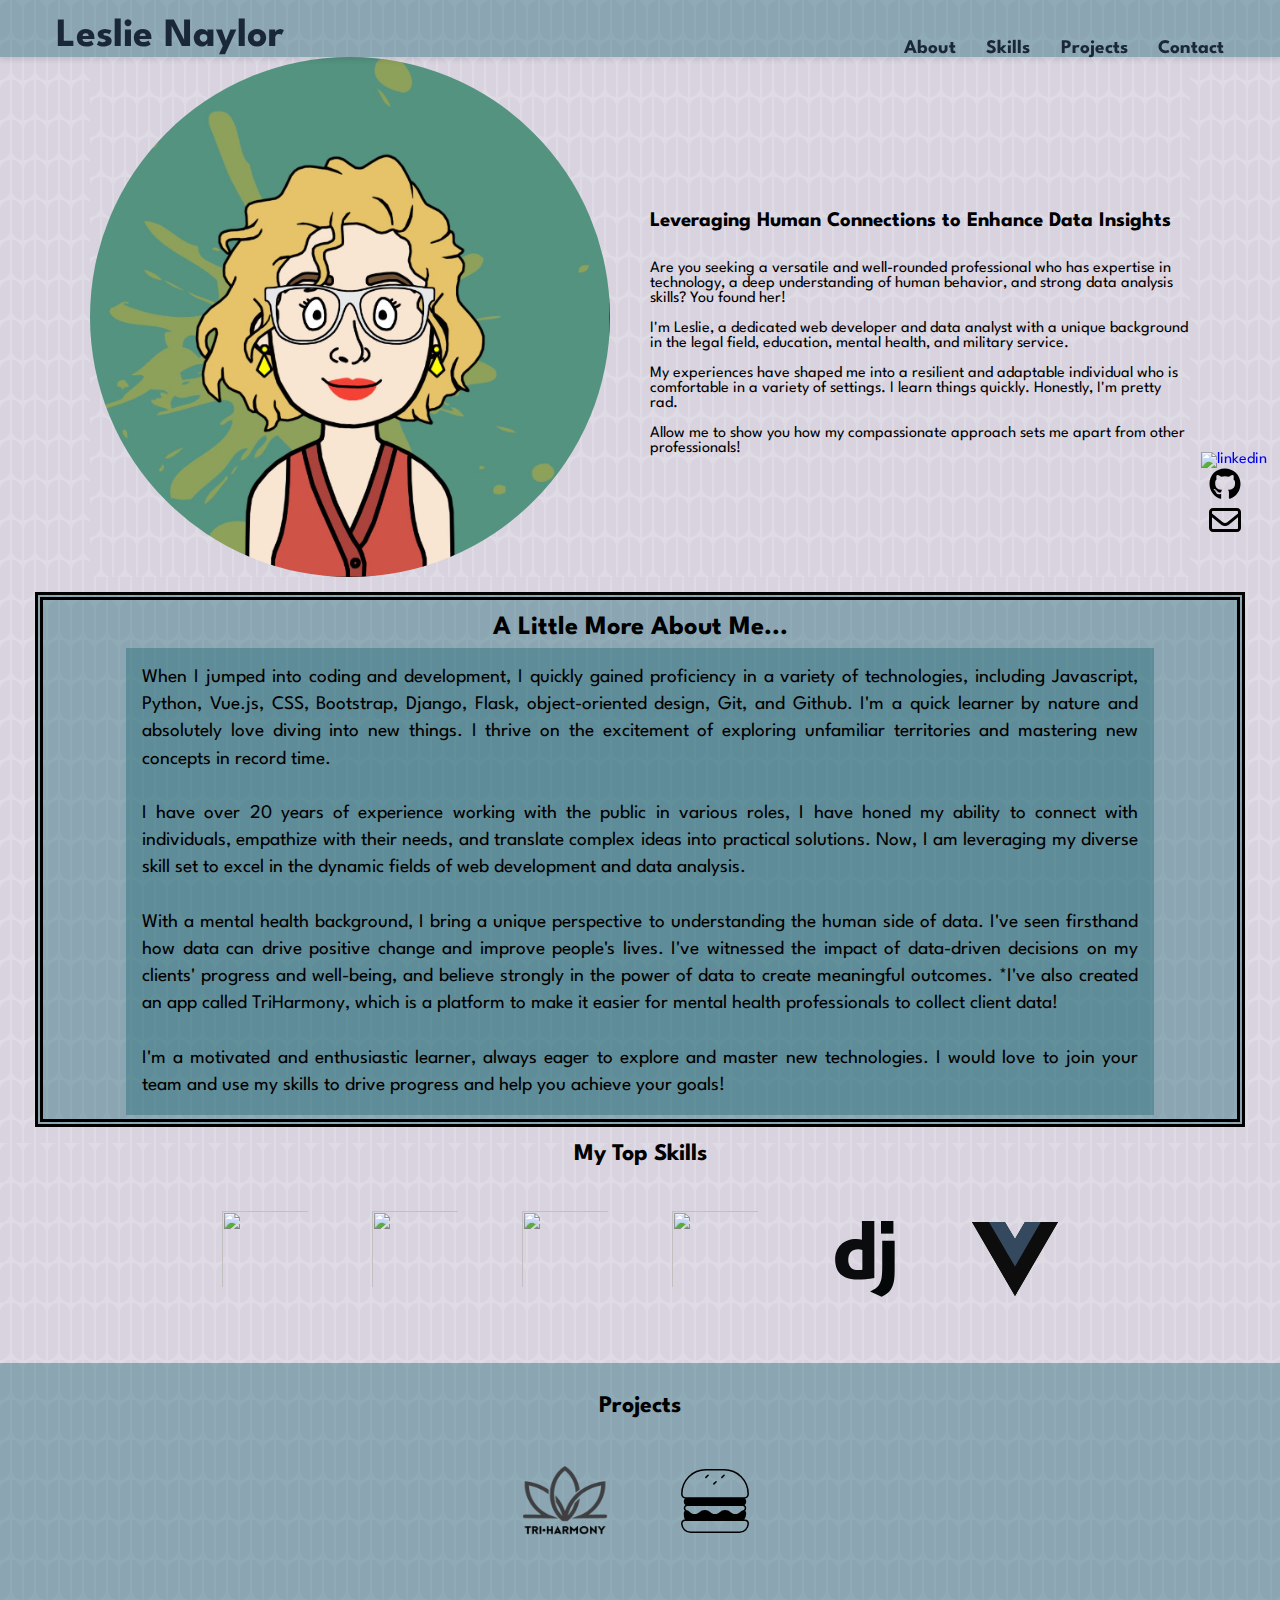
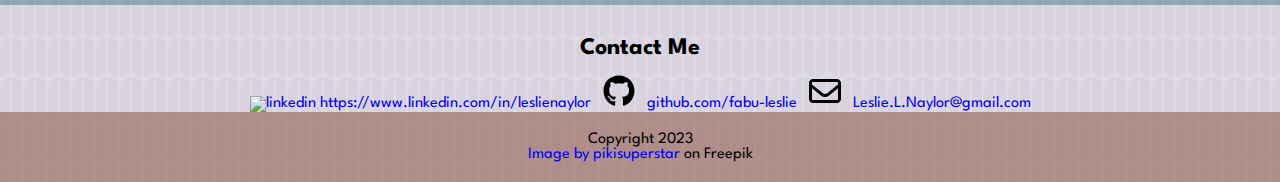
==== commit 528f7d07: "updated bio, about me language" ====
--- a/index.html
+++ b/index.html
@@ -19,10 +19,8 @@
 
   <body>
     <nav>
-      <h1>Leslie Naylor</h1><br>
-
-
-
+      <h1>Leslie Naylor</h1>
+      <br>
 
       <ul class="navigation">
         <li><a href="#about" class="nav-link">About</a></li>
@@ -42,12 +40,13 @@
         <!-- <h2 class="bio-title">About Me</h2> -->
         <p class="bio-text">
         <div class="bio-text-bold">
-          Bridging the Gap Between Human Connections and Data Insights
+          Leveraging Human Connections to Enhance Data Insights
         </div>
         <br><br>
 
-        Are you seeking a versatile professional who brings together the realms of technology, human understanding,
-        and data analysis? You found her!
+        Are you seeking a versatile and well-rounded professional who has expertise in technology, a deep understanding
+        of human behavior,
+        and strong data analysis skills? You found her!
         <br>
         <br>
         I'm Leslie, a dedicated web developer and data analyst with a unique
@@ -56,11 +55,11 @@
         <br>
         My experiences have shaped me
         into a resilient and adaptable individual who is comfortable in a variety
-        of settings. Honestly, I'm pretty rad.
+        of settings. I learn things quickly. Honestly, I'm pretty rad.
         <br>
         <br>
         Allow me to show you how my
-        compassionate approach sets me apart from other professionals.
+        compassionate approach sets me apart from other professionals!
 
 
         </p>
@@ -70,35 +69,30 @@
 
     <!-- More about -->
     <section class="more-about">
-      <h2>More About Me</h2>
+      <h2>A Little More About Me...</h2>
       <p class="more-about">
 
-        With a career change into coding and development, I have quickly gained proficiency in a variety of
+        When I jumped into coding and development, I quickly gained proficiency in a variety of
         technologies, including Javascript, Python, Vue.js, CSS, Bootstrap, Django, Flask, object-oriented design,
-        Git, and Github. As a web developer, I strive to bring creativity and precision to every project,
-        blending aesthetic appeal with seamless functionality.
-        <br>
-        <br>
-        In the realm of data analysis, my expertise lies in extracting actionable insights from complex datasets.
-        Leveraging my background in mental health, I possess a unique perspective when it comes to understanding the
-        human aspect behind the numbers.
-        <br>
-        <br>
-        With over 20 years of experience working with the public in various capacities, I have honed my ability to
+        Git, and Github. I'm a quick learner by nature and absolutely love diving into new things. I thrive on the
+        excitement of exploring unfamiliar territories and mastering new concepts in record time.
+        <br>
+        <br>
+        I have over 20 years of experience working with the public in various roles, I have honed my ability to
         connect with individuals, empathize with their needs, and translate complex ideas into practical solutions.
         Now, I am leveraging my diverse skill set to excel in the dynamic fields of web development and data analysis.
         <br>
         <br>
-        <!-- Whether it's developing intuitive websites or unraveling data mysteries, I am driven by a passion for
-        delivering impactful solutions that empower individuals and organizations. (For an example, please check out my
-        TriHarmony web app on
-        GitHub!)
-        <br>
-        <br> -->
-        I am an incredibly driven, hands-on learner, and am very confident in my ability to quickly learn new
-        technologies. Let me be the catalyst that propels your team forward, harnessing the power of technology and data
-        to achieve
-        your goals!
+        With a mental health background, I bring a unique perspective to understanding the human side of data. I've seen
+        firsthand how data can drive positive change and improve people's lives. I've witnessed the impact of
+        data-driven decisions on my clients' progress and well-being, and believe strongly in the power of data to
+        create meaningful outcomes.
+        *I've also created an app called TriHarmony, which is a platform to make it easier for mental health
+        professionals to collect client data!
+        <br>
+        <br>
+        I'm a motivated and enthusiastic learner, always eager to explore and master new technologies. I would love to
+        join your team and use my skills to drive progress and help you achieve your goals!
         <br>
 
       </p>
@@ -123,14 +117,24 @@
     <section class="projects" id="projects">
       <h2 class="projects-title">Projects</h2>
       <div class="projects-wrapper">
-        <div class="popover__wrapper">
+        <div class="tooltip">
+          <span class="tooltiptext">TriHarmony is a comprehensive web application designed to simplify the process of
+            collecting and sharing behavioral data between therapists, parents, and young children. </span>
           <a href="https://github.com/fabu-leslie/TriHarmony">
             <img src="my portfolio/assets/icons/tri-harmony-logo.png" alt="" loading="lazy" class="icon icon-card" />
           </a>
+        </div>
+        <div class="tooltip">
+          <span class="tooltiptext">Bob's Burgers Character Gallery
+
+            A gallery of all the Bob's Burgers characters that uses Axios to make calls to the Bob's Burgers API. The
+            app also includes a search function that allows users to search for a character and returns a picture of
+            that character.</span>
           <a href="https://github.com/fabu-leslie/bobs-burgers-characters">
             <img src="my portfolio/assets/icons/burger-icon.svg" alt="" loading="lazy" class="icon icon-card" />
           </a>
         </div>
+      </div>
     </section>
 
     <!-- Contact section -->
@@ -144,9 +148,9 @@
         <img src="my portfolio/assets/icons/github-icon.svg.svg" alt="github" loading="lazy" class="socicon">
         <span>github.com/fabu-leslie</span>
       </a>
-      <a href="mailto:LeslieLynnNaylor@gmail.com" target="_blank">
+      <a href="mailto:Leslie.L.Naylor@gmail.com" target="_blank">
         <img src="my portfolio/assets/icons/envelope-icon.svg" alt="github" loading="lazy" class="socicon">
-        <span>LeslieLynnNaylor@gmail.com</span>
+        <span>Leslie.L.Naylor@gmail.com</span>
       </a>
     </section>
     <!-- <div class="contact-form-container">
@@ -183,7 +187,7 @@
         <img src="my portfolio/assets/icons/github-icon.svg.svg" alt="github" loading="lazy" class="socicon">
       </a>
       <div id="hover-div">
-        <a href="mailto:LeslieLynnNaylor@gmail.com" target="_blank">
+        <a href="mailto:Leslie.L.Naylor@gmail.com" target="_blank">
           <img src="my portfolio/assets/icons/envelope-icon.svg" alt="github" loading="lazy" class="socicon">
       </div>
       </a>
@@ -194,7 +198,7 @@
 
     <!-- Footer section -->
     <footer>
-      <p class="copy">Copyright 2022</p>
+      <p class="copy">Copyright 2023</p>
       <p class="copy"><a
           href="https://www.freepik.com/free-vector/telecommuting-concept_7938245.htm?query=work&collectionId=689181&&position=8&from_view=collections">Image
           by pikisuperstar</a> on Freepik</p>
--- a/styles.css
+++ b/styles.css
@@ -324,6 +324,33 @@
     height: 3rem
 }
 
+.tooltip {
+    position: relative;
+    display: inline-block;
+}
+
+.tooltip .tooltiptext {
+    visibility: hidden;
+    width: 200px;
+    background-color: #921283ce;
+    color: #fff;
+    text-align: center;
+    padding: 5px;
+    border-radius: 4px;
+    position: absolute;
+    z-index: 1;
+    bottom: 125%;
+    left: 50%;
+    transform: translateX(-50%);
+    opacity: 0;
+    transition: opacity 0.3s;
+}
+
+.tooltip:hover .tooltiptext {
+    visibility: visible;
+    opacity: 1;
+}
+
 @media screen and (max-width: 720px) {
     nav {
         padding: 1.5rem 1 rem
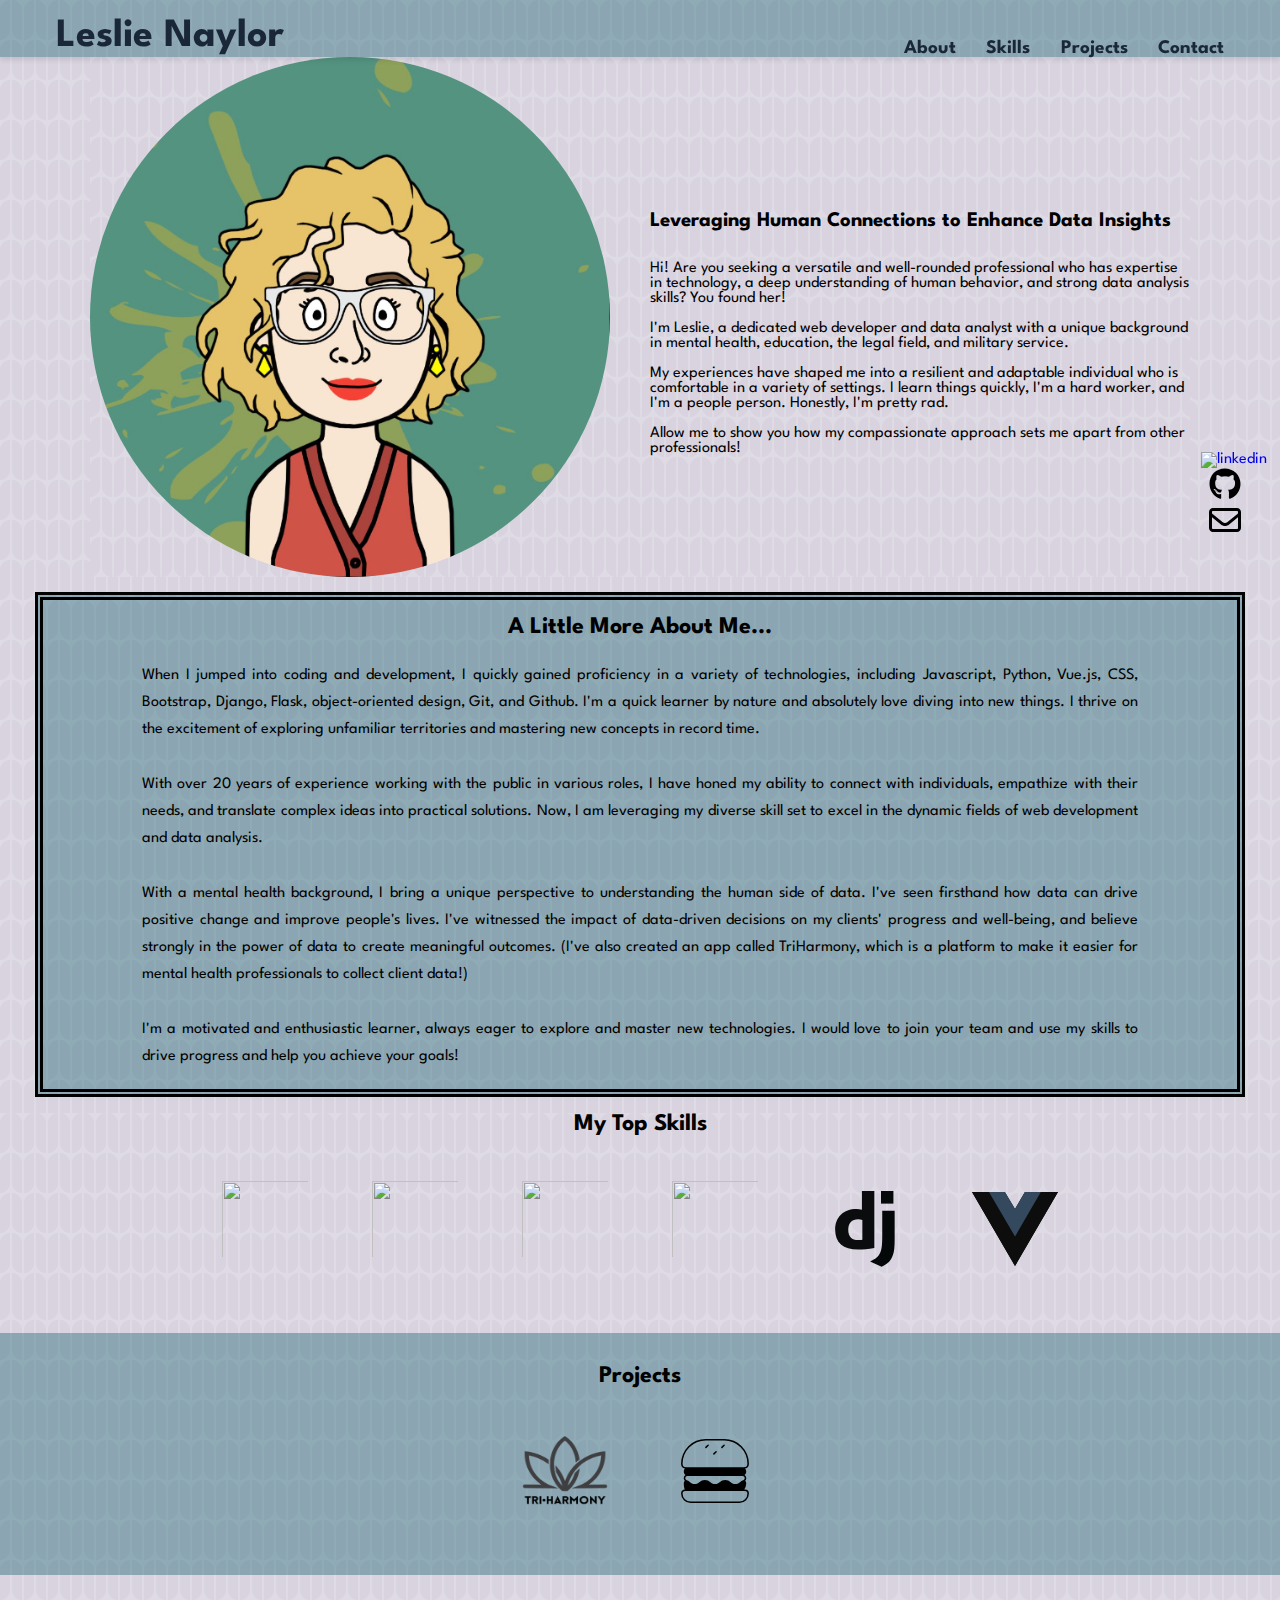
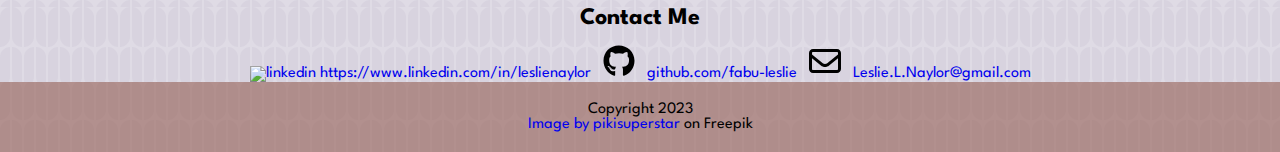
==== commit a528fe69: "changed language yet again" ====
--- a/index.html
+++ b/index.html
@@ -44,18 +44,19 @@
         </div>
         <br><br>
 
-        Are you seeking a versatile and well-rounded professional who has expertise in technology, a deep understanding
+        Hi! Are you seeking a versatile and well-rounded professional who has expertise in technology, a deep
+        understanding
         of human behavior,
         and strong data analysis skills? You found her!
         <br>
         <br>
         I'm Leslie, a dedicated web developer and data analyst with a unique
-        background in the legal field, education, mental health, and military service.
+        background in mental health, education, the legal field, and military service.
         <br>
         <br>
         My experiences have shaped me
         into a resilient and adaptable individual who is comfortable in a variety
-        of settings. I learn things quickly. Honestly, I'm pretty rad.
+        of settings. I learn things quickly, I'm a hard worker, and I'm a people person. Honestly, I'm pretty rad.
         <br>
         <br>
         Allow me to show you how my
@@ -78,7 +79,7 @@
         excitement of exploring unfamiliar territories and mastering new concepts in record time.
         <br>
         <br>
-        I have over 20 years of experience working with the public in various roles, I have honed my ability to
+        With over 20 years of experience working with the public in various roles, I have honed my ability to
         connect with individuals, empathize with their needs, and translate complex ideas into practical solutions.
         Now, I am leveraging my diverse skill set to excel in the dynamic fields of web development and data analysis.
         <br>
@@ -87,8 +88,8 @@
         firsthand how data can drive positive change and improve people's lives. I've witnessed the impact of
         data-driven decisions on my clients' progress and well-being, and believe strongly in the power of data to
         create meaningful outcomes.
-        *I've also created an app called TriHarmony, which is a platform to make it easier for mental health
-        professionals to collect client data!
+        &#40;I've also created an app called TriHarmony, which is a platform to make it easier for mental health
+        professionals to collect client data!&#41;
         <br>
         <br>
         I'm a motivated and enthusiastic learner, always eager to explore and master new technologies. I would love to
--- a/styles.css
+++ b/styles.css
@@ -158,7 +158,7 @@
     border-style: double;
     border-width: .5em;
     padding-bottom: 0.2em;
-    font-size: 1.1em;
+    font-size: 1em;
     margin: 0 35px;
 }
 
@@ -172,6 +172,9 @@
     padding: 1rem;
     text-align: justify;
     border-style: none;
+    background-color: transparent;
+    border: none;
+
 }
 
 /* .more-about ul {
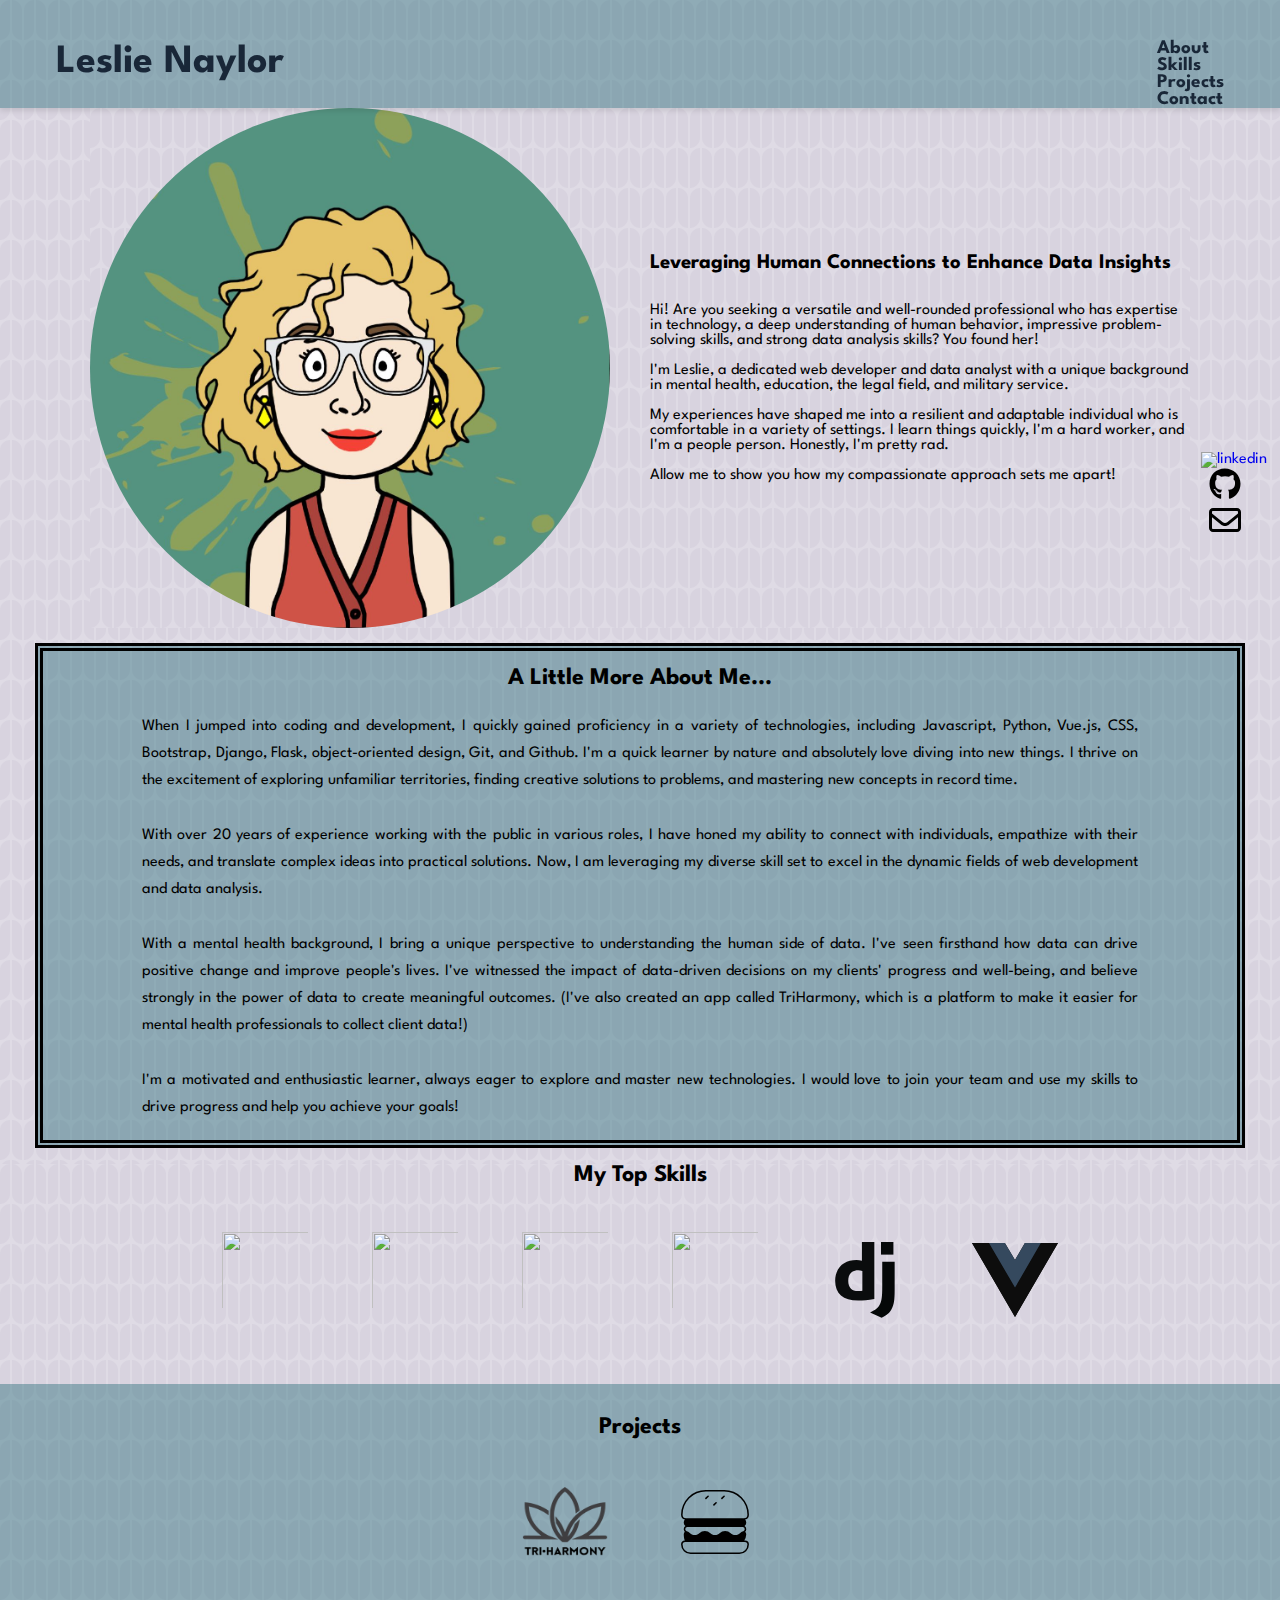
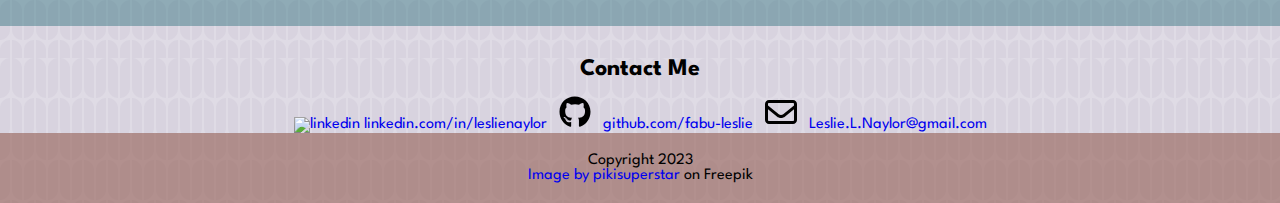
==== commit ff1e7ec2: "updated language, fixed responsiveness issues" ====
--- a/index.html
+++ b/index.html
@@ -35,7 +35,7 @@
     <section class="hero" id="about">
       <img class="hero" src="my portfolio/assets/images/avatar.jpg" alt="avatar" />
 
-      <div>
+      <div class="bio">
 
         <!-- <h2 class="bio-title">About Me</h2> -->
         <p class="bio-text">
@@ -45,9 +45,8 @@
         <br><br>
 
         Hi! Are you seeking a versatile and well-rounded professional who has expertise in technology, a deep
-        understanding
-        of human behavior,
-        and strong data analysis skills? You found her!
+        understanding of human behavior, impressive problem-solving skills, and strong data analysis skills? You found
+        her!
         <br>
         <br>
         I'm Leslie, a dedicated web developer and data analyst with a unique
@@ -60,7 +59,7 @@
         <br>
         <br>
         Allow me to show you how my
-        compassionate approach sets me apart from other professionals!
+        compassionate approach sets me apart!
 
 
         </p>
@@ -69,14 +68,16 @@
     <br>
 
     <!-- More about -->
-    <section class="more-about">
+
+    <section class="more-about more-about-container">
       <h2>A Little More About Me...</h2>
       <p class="more-about">
 
         When I jumped into coding and development, I quickly gained proficiency in a variety of
         technologies, including Javascript, Python, Vue.js, CSS, Bootstrap, Django, Flask, object-oriented design,
         Git, and Github. I'm a quick learner by nature and absolutely love diving into new things. I thrive on the
-        excitement of exploring unfamiliar territories and mastering new concepts in record time.
+        excitement of exploring unfamiliar territories, finding creative solutions to problems, and mastering new
+        concepts in record time.
         <br>
         <br>
         With over 20 years of experience working with the public in various roles, I have honed my ability to
@@ -143,7 +144,7 @@
       <h2>Contact Me</h2>
       <a href="https://www.linkedin.com/in/leslienaylor" target="_blank">
         <img src="my portfolio/assets/icons/linkedin.svg" alt="linkedin" loading="lazy" class="socicon">
-        <span>https://www.linkedin.com/in/leslienaylor</span>
+        <span>linkedin.com/in/leslienaylor</span>
       </a>
       <a href="https://github.com/fabu-leslie" target="_blank">
         <img src="my portfolio/assets/icons/github-icon.svg.svg" alt="github" loading="lazy" class="socicon">
--- a/styles.css
+++ b/styles.css
@@ -83,7 +83,7 @@
 }
 
 nav ul {
-    display: flex;
+    /* display: flex; */
     gap: 1.9rem;
     padding-top: 1.5em;
 
@@ -382,8 +382,11 @@
     .hero {
         margin-top: -4rem;
         flex-direction: column;
+        align-items: center;
         gap: 0;
     }
+
+
 
     .hero img {
         height: 27.5rem;
@@ -392,9 +395,14 @@
         margin-top: 5em;
     }
 
-    .bio {
+    /* .bio {
         margin-top: -7rem;
         width: 20.5rem;
+    } */
+
+    .bio {
+        margin-top: 2em;
+        text-align: center;
     }
 
     .bio-title {
@@ -411,7 +419,6 @@
     .more-about {
         padding: 1rem;
         padding-bottom: 0.2em;
-
 
     }
 
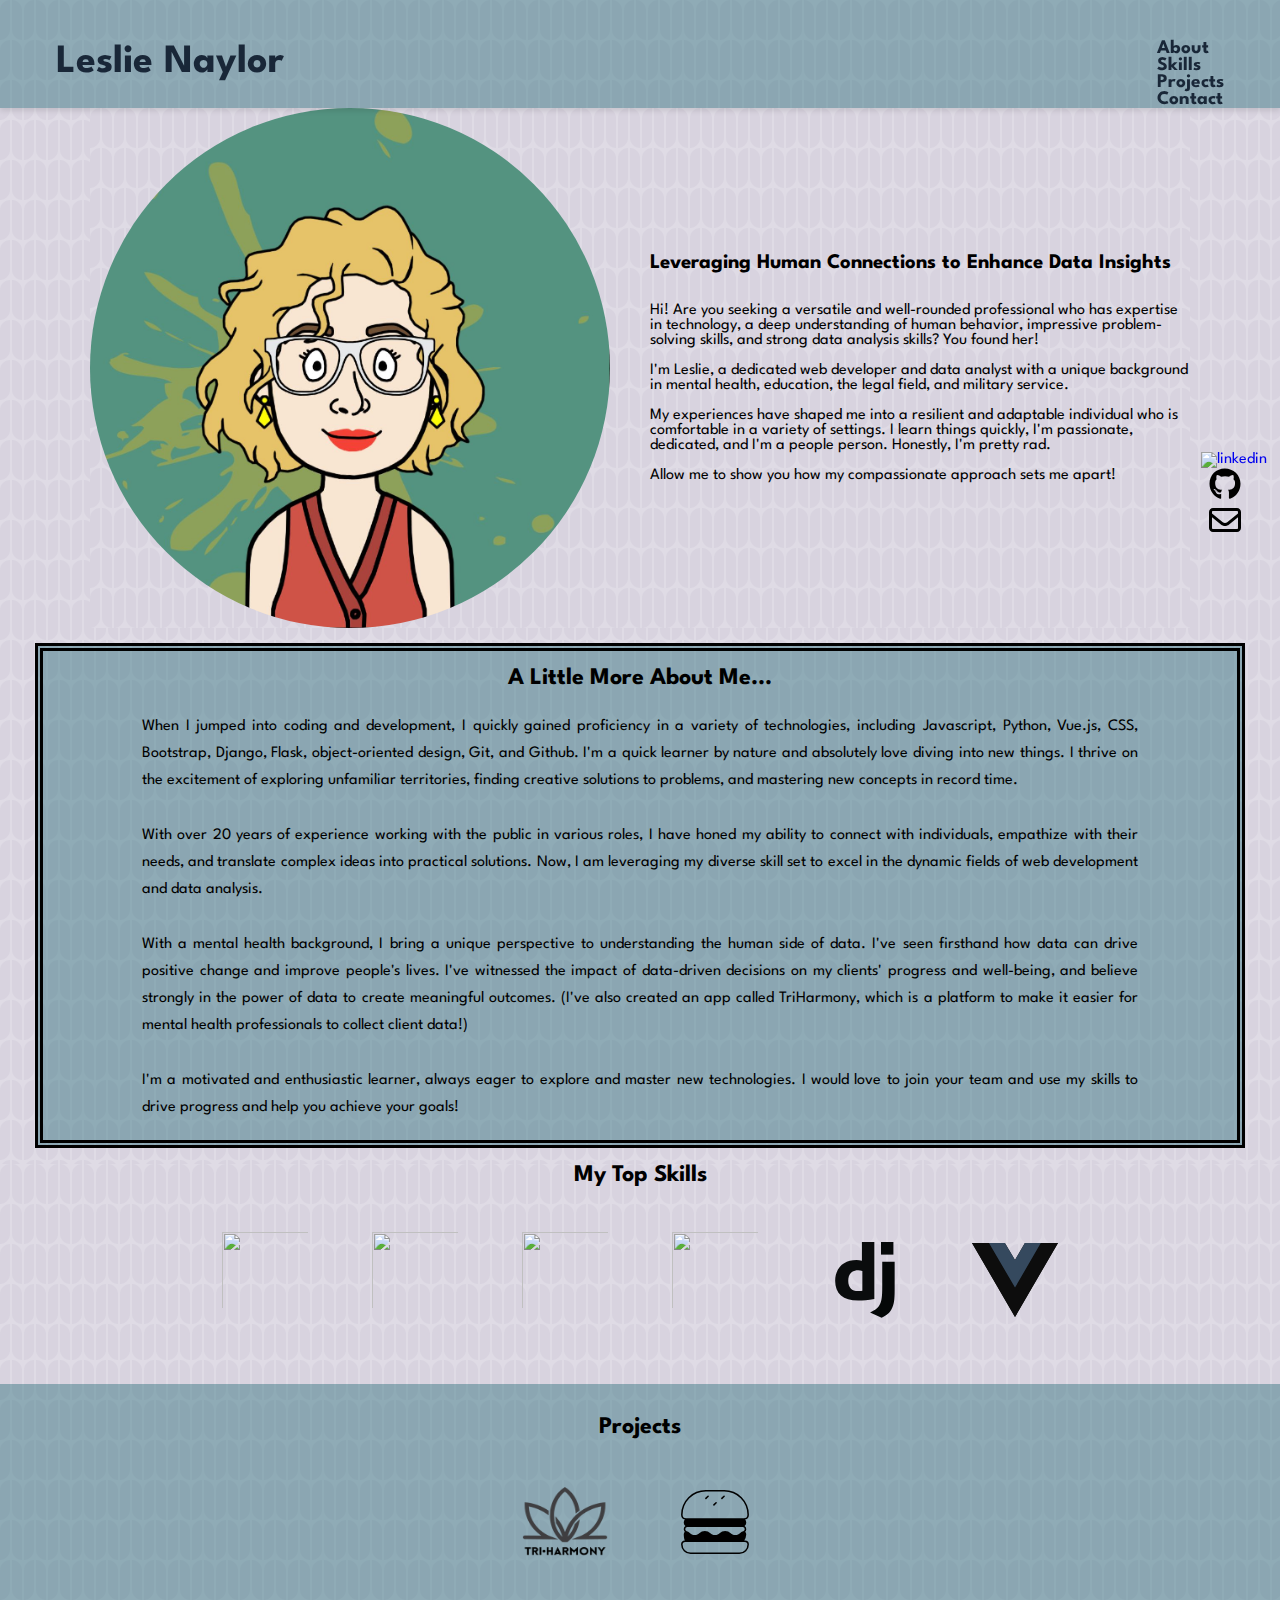
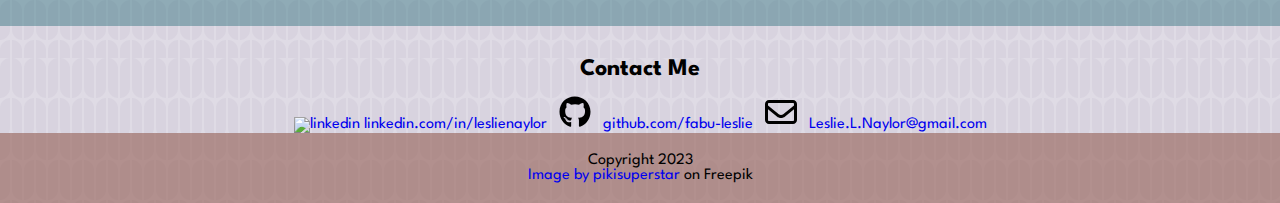
==== commit d4a87a01: "changed bio language" ====
--- a/index.html
+++ b/index.html
@@ -55,7 +55,8 @@
         <br>
         My experiences have shaped me
         into a resilient and adaptable individual who is comfortable in a variety
-        of settings. I learn things quickly, I'm a hard worker, and I'm a people person. Honestly, I'm pretty rad.
+        of settings. I learn things quickly, I'm passionate, dedicated, and I'm a people person. Honestly, I'm pretty
+        rad.
         <br>
         <br>
         Allow me to show you how my
